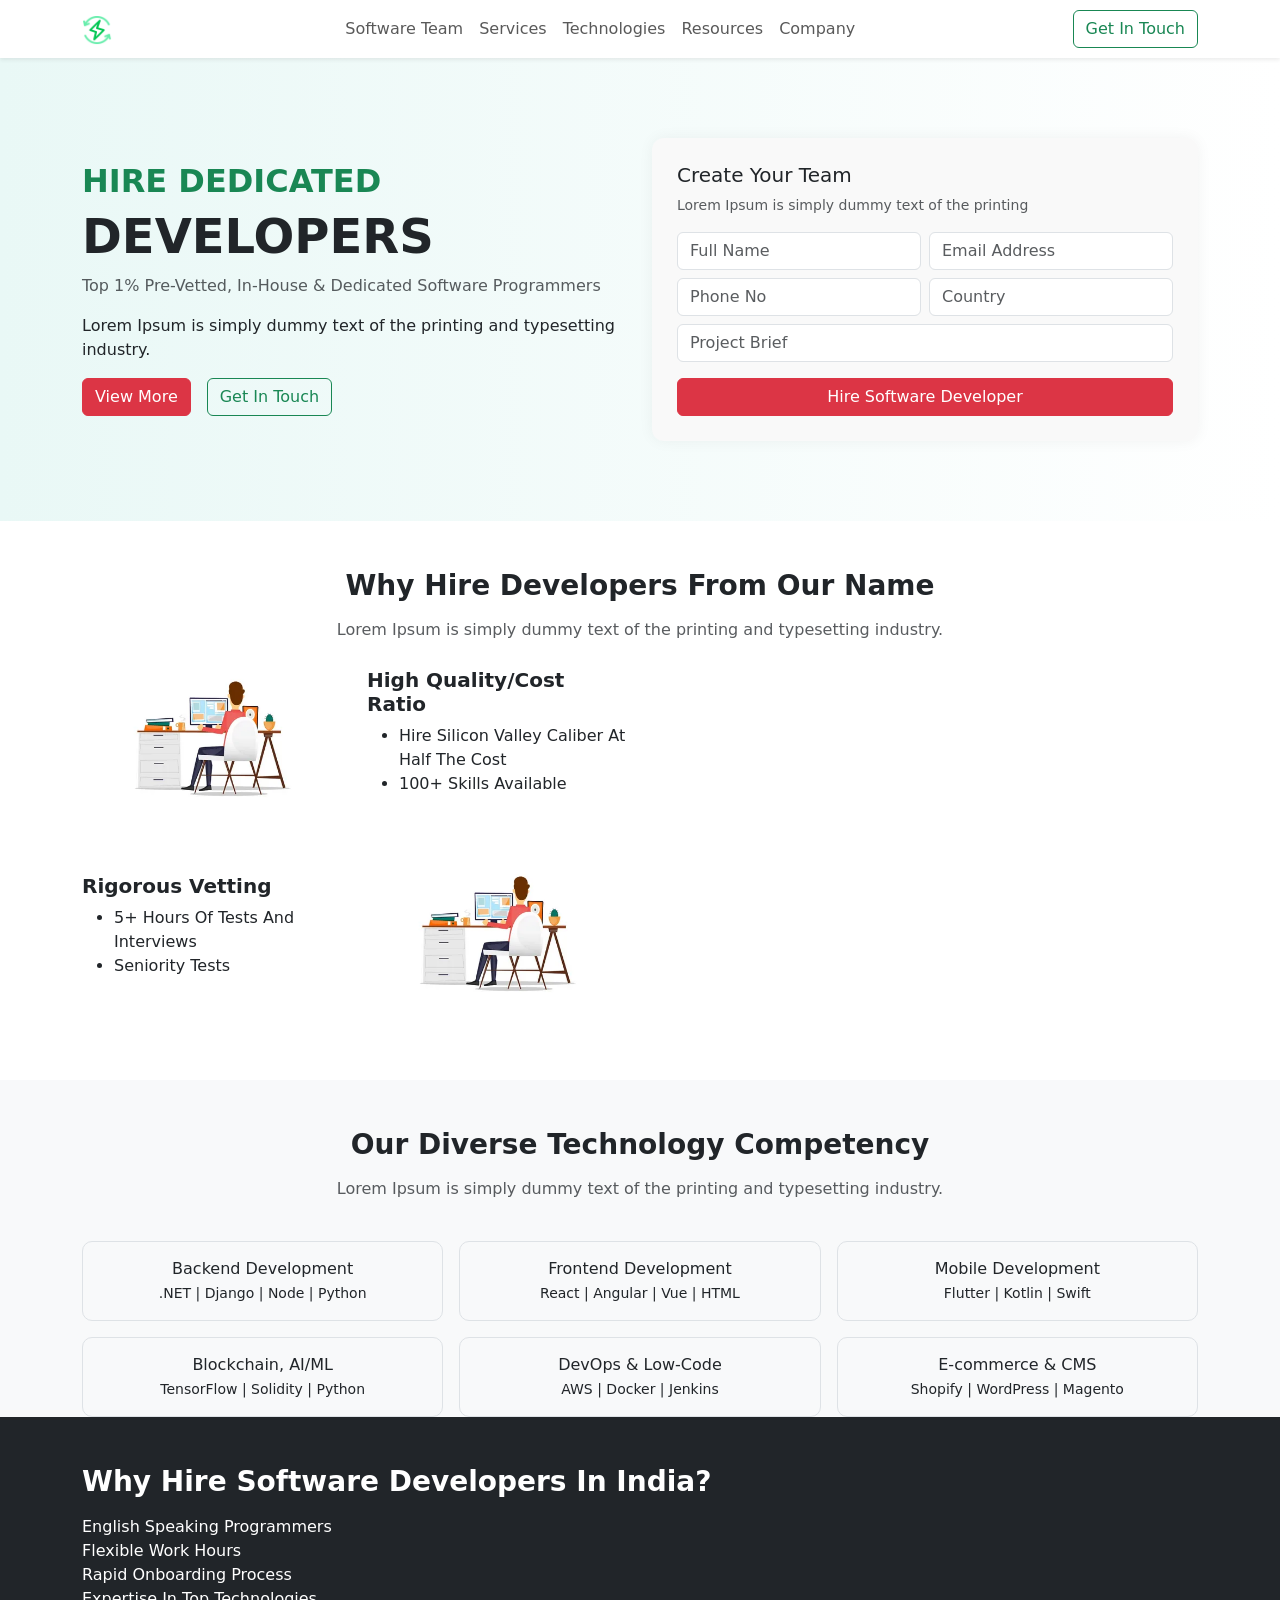
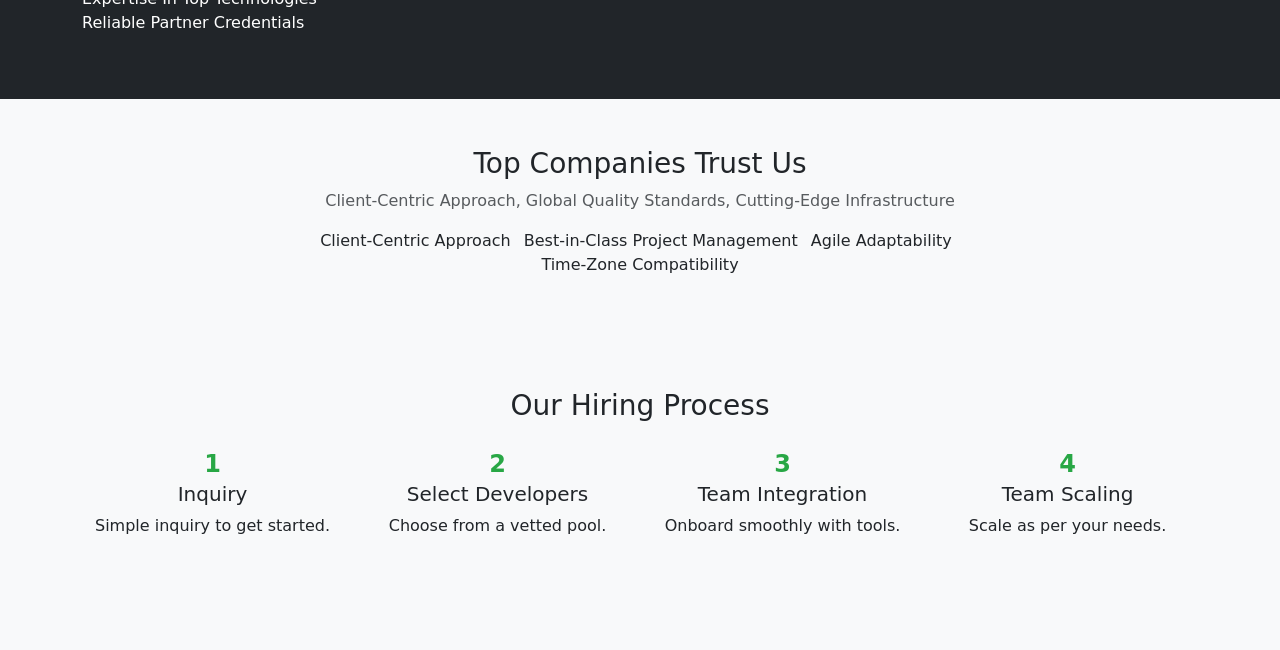
==== index.html @ fc1b8845 "Add files via upload" ====
<!DOCTYPE html>
<html lang="en">
<head>
    <meta charset="UTF-8">
    <meta name="viewport" content="width=device-width, initial-scale=1.0">
    <link href="https://cdn.jsdelivr.net/npm/bootstrap@5.3.0/dist/css/bootstrap.min.css" rel="stylesheet">
    <link href="https://cdn.jsdelivr.net/npm/bootstrap@5.3.0/dist/css/bootstrap.min.css" rel="stylesheet">
<link rel="stylesheet" href="index.css">
<link href="https://cdn.jsdelivr.net/npm/bootstrap@5.3.0/dist/css/bootstrap.min.css" rel="stylesheet">

    <title>index page</title>
</head>
<body>
<!-- Header/Navbar --------------------------------->
<nav class="navbar navbar-expand-lg navbar-light bg-white shadow-sm">
  <div class="container">
    <a class="navbar-brand" href="#"><img src="img1.webp" alt="Logo" height="30"></a>
    <button class="navbar-toggler" type="button" data-bs-toggle="collapse" data-bs-target="#navbarNav">
      <span class="navbar-toggler-icon"></span>
    </button>
    <div class="collapse navbar-collapse" id="navbarNav">
      <ul class="navbar-nav mx-auto mb-2 mb-lg-0">
        <li class="nav-item"><a class="nav-link" href="services.html">Software Team</a></li>
        <li class="nav-item"><a class="nav-link" href="services.html">Services</a></li>
        <li class="nav-item"><a class="nav-link" href="services.html">Technologies</a></li>
        <li class="nav-item"><a class="nav-link" href="services.html">Resources</a></li>
        <li class="nav-item"><a class="nav-link" href="services.html">Company</a></li>
      </ul>
      <a href="#" class="btn btn-outline-success">Get In Touch</a>
    </div>
  </div>
</nav>

<!-- Bootstrap JS -->
<script src="https://cdn.jsdelivr.net/npm/bootstrap@5.3.0/dist/js/bootstrap.bundle.min.js"></script>
  

<!-- Hero Section -------------------------------------->
<section class="hero">
  <div class="container">
    <div class="row align-items-center">
      <div class="col-md-6">
        <h2 class="text-success fw-bold">HIRE DEDICATED</h2>
        <h1 class="display-5 fw-bold">DEVELOPERS</h1>
        <p class="text-muted">Top 1% Pre-Vetted, In-House & Dedicated Software Programmers</p>
        <p>Lorem Ipsum is simply dummy text of the printing and typesetting industry.</p>
        <div class="d-flex gap-3 mt-3">
          <a href="#" class="btn btn-danger">View More</a>
          <a href="#" class="btn btn-outline-success">Get In Touch</a>
        </div>
      </div>
      <div class="col-md-6">
        <div class="form-card">
          <h5>Create Your Team</h5>
          <p class="small text-muted">Lorem Ipsum is simply dummy text of the printing</p>
          <form>
            <div class="row g-2">
              <div class="col-6"><input class="form-control" placeholder="Full Name" required></div>
              <div class="col-6"><input class="form-control" placeholder="Email Address" required></div>
              <div class="col-6"><input class="form-control" placeholder="Phone No" required></div>
              <div class="col-6"><input class="form-control" placeholder="Country" required></div>
              <div class="col-12"><input class="form-control" placeholder="Project Brief"></div>
            </div>
            <button type="submit" class="btn btn-danger w-100 mt-3">Hire Software Developer</button>
          </form>
        </div>
      </div>
    </div>
  </div>
</section>


<section class="py-5">
    <div class="container text-center">
      <h2 class="section-title mb-3">Why Hire Developers From Our Name</h2>
      <p class="text-muted">Lorem Ipsum is simply dummy text of the printing and typesetting industry.</p>
  
      <div class="row text-start mt-4">
        <div class="col-md-6 mb-4">
          <div class="row align-items-center">
            <!-- Left: Image -->
            <div class="col-md-6">
              <img src="img3.webp" alt="Developer Illustration 1" class="img-fluid illustration">
            </div>
  
            <!-- Right: Content -->
            <div class="col-md-6">
              <h5><strong>High Quality/Cost Ratio</strong></h5>
              <ul>
                <li>Hire Silicon Valley Caliber At Half The Cost</li>
                <li>100+ Skills Available</li>
              </ul>
            </div>
          </div>
        </div>
      </div>
      <!----<div class="row text-start mt-4 align-items-center">-->
        <!-- Left: Content -->
        <div class="row text-start mt-4">
            <div class="col-md-6 mb-4">
              <div class="row align-items-center">
          
        <div class="col-md-6">
          <h5><strong>Rigorous Vetting</strong></h5>
          <ul>
            <li>5+ Hours Of Tests And Interviews</li>
            <li>Seniority Tests</li>
          </ul>
        </div>
      
        <!-- Right: Image -->
        <div class="col-md-6">
          <img src="img3.webp" alt="Developer Illustration 2" class="img-fluid illustration">
        </div>
      </div>
      
    </div>
    </div>
    </div>
  </section>
      

<!-- Technology Competency------------------------------------ -->
<section class="py-5 bg-light">
  <div class="container text-center">
    <h2 class="section-title mb-3">Our Diverse Technology Competency</h2>
    <p class="text-muted">Lorem Ipsum is simply dummy text of the printing and typesetting industry.</p>
    <div class="row g-3 mt-4">
      <div class="col-md-4"><div class="tech-card bg-light border">Backend Development<br><small>.NET | Django | Node | Python</small></div></div>
      <div class="col-md-4"><div class="tech-card bg-light border">Frontend Development<br><small>React | Angular | Vue | HTML</small></div></div>
        <div class="col-md-4"><div class="tech-card bg-light border">Mobile Development<br><small>Flutter | Kotlin | Swift</small></div></div>
        <div class="col-md-4"><div class="tech-card bg-light border">Blockchain, AI/ML<br><small>TensorFlow | Solidity | Python</small></div></div>
        <div class="col-md-4"><div class="tech-card bg-light border">DevOps & Low-Code<br><small>AWS | Docker | Jenkins</small></div></div>
        <div class="col-md-4"><div class="tech-card bg-light border">E-commerce & CMS<br><small>Shopify | WordPress | Magento</small></div></div>
      </div>
    </div>
    <!----------------------------------next page-->


    <!-- Why Hire ------------->
<section class="py-5 bg-dark text-white">
    <div class="container">
      <h3 class="section-title text-white">Why Hire Software Developers In India?</h3>
      <ul class="list-unstyled mt-3">
        <li>English Speaking Programmers</li>
        <li>Flexible Work Hours</li>
        <li>Rapid Onboarding Process</li>
        <li>Expertise In Top Technologies</li>
        <li>Reliable Partner Credentials</li>
      </ul>
    </div>
  </section>

<!-- Trust Section ------------------------------------->
<section class="py-5">
    <div class="container text-center">
      <h3>Top Companies Trust Us</h3>
      <p class="text-muted">Client-Centric Approach, Global Quality Standards, Cutting-Edge Infrastructure</p>
      <div class="row justify-content-center">
        <div class="col-md-8">
          <ul class="list-inline">
            <li class="list-inline-item">Client-Centric Approach</li>
            <li class="list-inline-item">Best-in-Class Project Management</li>
            <li class="list-inline-item">Agile Adaptability</li>
            <li class="list-inline-item">Time-Zone Compatibility</li>
          </ul>
        </div>
      </div>
    </div>
  </section>
  
  <!-- Hiring Process---------------------------------- -->
  <section class="py-5 bg-light">
    <div class="container text-center">
      <h3 class="mb-4">Our Hiring Process</h3>
      <div class="row g-4">
        <div class="col-md-3 process-step">
          <span>1</span>
          <h5>Inquiry</h5>
          <p>Simple inquiry to get started.</p>
        </div>
        <div class="col-md-3 process-step">
          <span>2</span>
          <h5>Select Developers</h5>
          <p>Choose from a vetted pool.</p>
        </div>
        <div class="col-md-3 process-step">
          <span>3</span>
          <h5>Team Integration</h5>
          <p>Onboard smoothly with tools.</p>
        </div>
        <div class="col-md-3 process-step">
          <span>4</span>
          <h5>Team Scaling</h5>
          <p>Scale as per your needs.</p>
        </div>
      </div>
    </div>
  </section>
  
  
</body>

</html>
---- index.css ----
body {
    font-family: 'Segoe UI', sans-serif;
    background-color: #fff;
  }
  .hero {
    background: linear-gradient(to right, #e9f8f6, #fff);
    padding: 80px 0;
  }
  .btn-danger {
    background-color: #ff5a5f;
    border: none;
  }
  .btn-outline-success {
    border-color: #28a745;
    color: #28a745;
  }
  .form-card {
    background: #f9f9f9;
    padding: 25px;
    border-radius: 12px;
    box-shadow: 0 0 15px rgba(0,0,0,0.05);
  }
  .section-title {
    font-weight: bold;
    font-size: 32px;
  }
  .tech-card {
    border-radius: 10px;
    padding: 15px;
    text-align: center;
    font-weight: 500;
  }
  
  
  .hero {
    background: linear-gradient(to right, #e9f8f6, #fff);
    padding: 80px 0;
  }
  .form-card {
    background: #f9f9f9;
    padding: 25px;
    border-radius: 12px;
    box-shadow: 0 0 15px rgba(0,0,0,0.05);
  }
  .tech-card {
    border-radius: 10px;
    padding: 15px;
    text-align: center;
    font-weight: 500;
  }
  .section-title {
    font-size: 28px;
    font-weight: 700;
  }
  .process-step {
    text-align: center;
  }
  .process-step span {
    font-size: 24px;
    font-weight: bold;
    color: #28a745;
  }
  .nav-pills .nav-link.active {
    background-color: #28a745;
  }
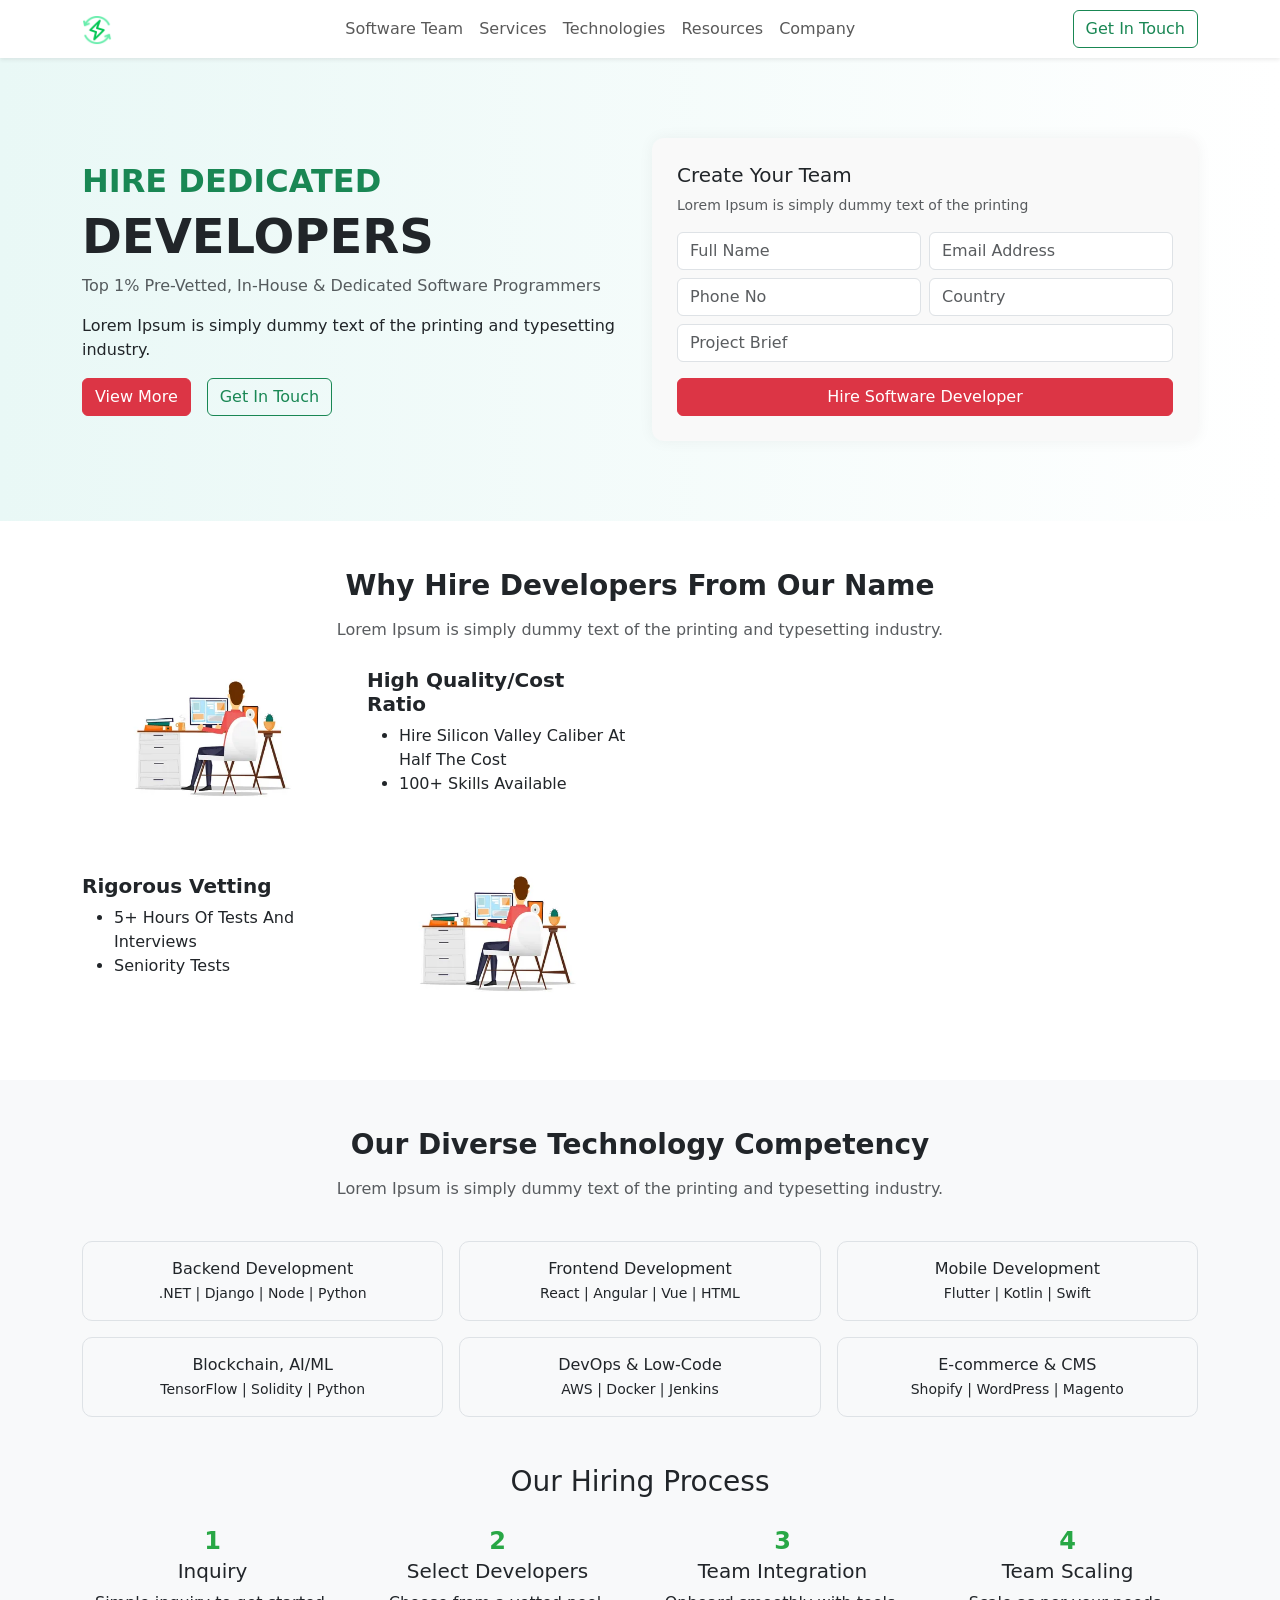
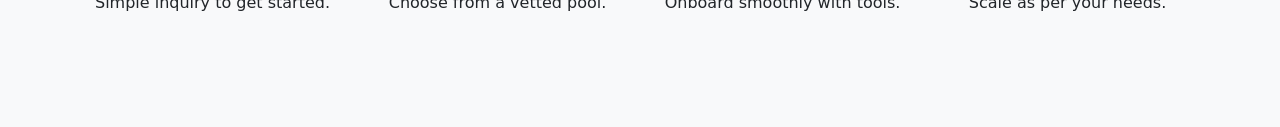
==== commit 52744f80: "Update index.html" ====
--- a/index.html
+++ b/index.html
@@ -134,40 +134,6 @@
         <div class="col-md-4"><div class="tech-card bg-light border">E-commerce & CMS<br><small>Shopify | WordPress | Magento</small></div></div>
       </div>
     </div>
-    <!----------------------------------next page-->
-
-
-    <!-- Why Hire ------------->
-<section class="py-5 bg-dark text-white">
-    <div class="container">
-      <h3 class="section-title text-white">Why Hire Software Developers In India?</h3>
-      <ul class="list-unstyled mt-3">
-        <li>English Speaking Programmers</li>
-        <li>Flexible Work Hours</li>
-        <li>Rapid Onboarding Process</li>
-        <li>Expertise In Top Technologies</li>
-        <li>Reliable Partner Credentials</li>
-      </ul>
-    </div>
-  </section>
-
-<!-- Trust Section ------------------------------------->
-<section class="py-5">
-    <div class="container text-center">
-      <h3>Top Companies Trust Us</h3>
-      <p class="text-muted">Client-Centric Approach, Global Quality Standards, Cutting-Edge Infrastructure</p>
-      <div class="row justify-content-center">
-        <div class="col-md-8">
-          <ul class="list-inline">
-            <li class="list-inline-item">Client-Centric Approach</li>
-            <li class="list-inline-item">Best-in-Class Project Management</li>
-            <li class="list-inline-item">Agile Adaptability</li>
-            <li class="list-inline-item">Time-Zone Compatibility</li>
-          </ul>
-        </div>
-      </div>
-    </div>
-  </section>
   
   <!-- Hiring Process---------------------------------- -->
   <section class="py-5 bg-light">
@@ -201,4 +167,4 @@
   
 </body>
 
-</html>+</html>
